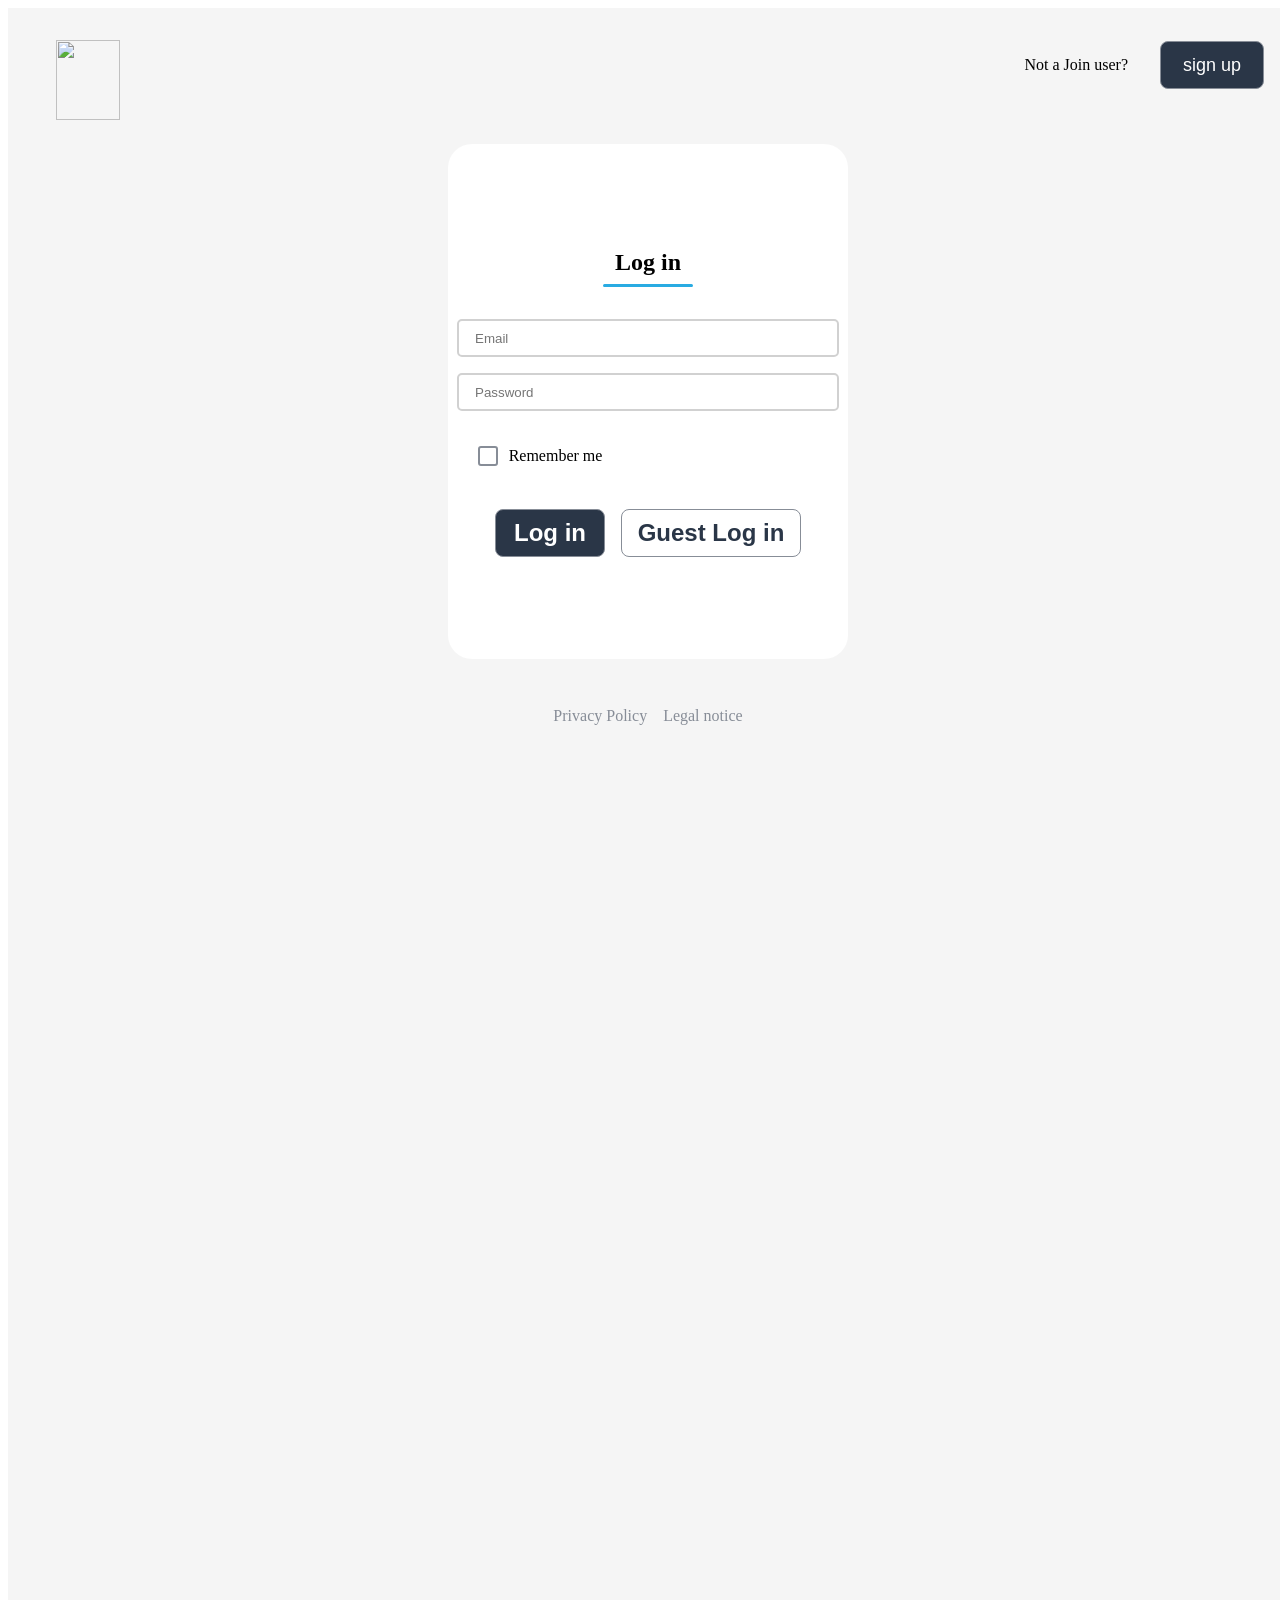
==== index.html @ ee6ba7c3 "refactor: new structure" ====
<!DOCTYPE html>
<html lang="de">
<head>
  <meta charset="UTF-8" />
  <meta name="viewport" content="width=device-width, initial-scale=1.0" />
  <title>Join Log in</title>
  <link rel="stylesheet" href="/style.css" />
  <link rel="stylesheet" href="/src/features/auth/login.css" />
  <link rel="shortcut icon" href="/assets/img/join_favicon.svg" type="image/x-icon">
  <script src="/src/shared/scripts/app.js"></script>
  <script src="/src/features/auth/login.js" defer></script>
</head>

<body onload="start()">
  <div id="join-logo-overlay" class="overlay"> 
  </div>
  <section id="log-in" class="log-in-section hidden">
    <img id="join-image-id" class="log-in-join-logo" src="/assets/img/join-icon.svg" alt="" />
    <div class="log-in-container">
      <h2 class="log-in-title">Log in</h2>
      <div class="border-bottom-log-in"></div>
      <form onsubmit="logIn(event)">
        <div class="input-container">
          <input id="user-email" class="input-field email-input" type="email" placeholder="Email"/>
        </div>
        <div class="input-container">
          <input id="user-password" class="input-field password-input" type="password" placeholder="Password" onkeyup="changePasswordIcon('user-password','change-password-icons')" />
          <span id="change-password-icons" class="password-eye-open d-none"></span>
        </div>
        <div id="wrong-log-in" class="font-color-red"></div>
        <div class="check-box-container check-box">
          <input type="checkbox" id="remember-me-box" />
          <label class="label-margin-right" for="checkbox">Remember me</label>
        </div>
        <div class="log-in-button-container">
        <button class="button log-in-button">Log in</button>
      
      <button onclick="logInAsGuest()" class="button guest-log-in">Guest Log in</button>
    </div>
    </form>
    </div>
    <div class="log-in-sign-up-container">
      <p>Not a Join user?</p>
      <button onclick="loadSignUp()" class="log-in-sign-up-button">sign up</button>
    </div>
    <div class="log-in-link-container">
      <a id="privacy-link" onclick="sendToPrivacyPolicy()" href="#">Privacy Policy</a>
      <a id="legal-link" onclick="sendTolegalNotice()" href="#">Legal notice</a>
    </div>
  </section>
  <section id="sign-up" class="log-in-section d-none"></section>
</body>
</html>
---- src/features/auth/login.css ----
.overlay {
  position: fixed;
  top: 0;
  left: 0;
  width: 100%;
  height: 100%;
  background-color: white; 
  opacity: 1; 
  transition: opacity 1s ease-out; 
  z-index: 9998; 
  display: flex; 
  justify-content: center; 
  align-items: center; 
}


.overlay.hidden {
  opacity: 0; 
  pointer-events: none; 
}

.overlay img {
  width: 128px; 
  height: 160px; 
  position: absolute; 
  top: 50%; 
  left: 50%; 
  transform: translate(-50%, -50%); 
  animation: moveToPosition 1s ease-out forwards;  
  z-index: 9998;
}

@keyframes moveToPosition {
  0% {
    top: 50%; 
    left: 50%; 
    transform: translate(-50%, -50%); 
    width: 128px; 
    height: 160px; 
    opacity: 1; 
  }
  100% {
    top: 16px; 
    left: 16px; 
    transform: translate(0, 0); 
    width: 64px; 
    height: 80px; 
    opacity: 1; 
  }
}



.log-in-section {
  background-color: #f5f5f5;
  height: 100vh;
  width: 100vw;
}

.log-in-join-logo {
  margin: 16px 16px 40px 32px;
  width: 128px; 
  height: 160px; 
  position: relative; 
  top: 50%; 
  left: 50%; 
  transform: translate(-50%, -50%); 
  opacity: 0; 
  animation: moveToPosition 1s ease-out forwards;
  z-index: 9999;  
}

.static-logo{  /* kann raus ?*/
  width: 64px;
  height: 128px;
  margin: 16px 16px 40px 32px;
}


.log-in-container {
  background-color: white;
  height: 515px;
  width: 400px;
  margin: auto;
  display: flex;
  justify-content: center;
  flex-direction: column;
  align-items: center;
  border-radius: 24px;
}

.sign-in-title-container {
  display: flex;
  width: 400px;
  justify-content: space-between;
  align-items: center;
  margin-top: 24px;
}

.sign-in-title-container img {
  margin-left: 32px;
}

.sign-in-title-container h2 {
  margin-left: auto;
  margin-right: auto;
}

.border-bottom-log-in {
  position: relative;
  margin-bottom: 32px;
  bottom: 0;
  width: 90px;
  border-bottom: 3px solid #29ABE2;
  border-radius: 3px;
}

.log-in-title {
  margin-bottom: 8px;
}

.input-field {
  height: 32px;
  margin-bottom: 16px;
  width: 360px;
  border-radius: 5px;
  -webkit-transition: 0.5s;
  transition: 0.5s;
  border-color: #d1d1d1;
  border-style: solid;
  padding-left: 16px;
  background-repeat: no-repeat;
  background-position: 330px 2px;
  outline: none;
}

.input-field:focus {
  border-color: #00BEE8; 
  box-shadow: none; 
}

.border-color-red{
  border-color: #FF4646;
}

.font-color-red{
  color: #FF4646;
}

form {
  display: flex;
  flex-direction: column;
  justify-content: center;
  align-items: center;
}

.name-input {
  background-image: url(/assets/img/person.svg);
}

.email-input {
  background-image: url(/assets/img/mail.svg);
}

.password-input {
  background-image: url(/assets/img/lock.svg);
}

.password-eye-open:hover{
  cursor: pointer;
} 

.password-eye-open{
  width: 0;
  height: 0;
  position: relative;
  bottom: 43px;
  left: 332px;
  display: block;
}

.check-box-container {
  display: flex;
  justify-content: center;
  align-items: center;
  gap: 8px;
  width: 400px;
  margin-top: 16px;
  margin-bottom: 40px;
}

.check-box input[type="checkbox"] {
  appearance: none; /* Entfernt das Standard-Design der Checkbox */
  width: 20px;
  height: 20px;
  border: 2px solid #878d97; /* Schwarzer Rahmen */
  border-radius: 3px; /* Leicht abgerundete Ecken */
  background-color: white; /* Hintergrund bleibt weiß */
  cursor: pointer;
  position: relative;
}

.check-box input[type="checkbox"]:checked::before {
  content: "";
  position: absolute;
  top: -8px;
  right: 1px;
  width: 5px;
  height: 19px;
  border: solid #2a3647;
  border-width: 0 2px 2px 0;
  transform: rotate(45deg);
  z-index: 2;
  
}

.check-box input[type="checkbox"]:checked::after {
  content: "";
  position: absolute;
  top: -4px;
  right: -5px;
  width: 8px;
  height: 8px;
  background-color: white; 
  z-index: 1;
}

.check-box-container a {
  color: #43b5e5;
  text-decoration: none;
  transition: transform 0.1s;
}

.check-box-container a:hover{
  text-decoration: underline;
  transform: scale(1.05);
}

.label-margin-right {
  margin-right: 220px;
}

.button {
  width: 180px;
  height: 48px;
  border-radius: 8px;
  border: 1px solid #878d97;
}

.log-in-button-container{
  display: flex;
  flex-direction: column;
}

.log-in-button {
  margin-bottom: 16px;
  color: white;
  background-color: #2a3647;
  font-size: 24px;
  font-weight: bold;
}

.log-in-button:disabled{
  background-color: grey;
  cursor: not-allowed;
}

.log-in-button:not(:disabled):hover,
.log-in-sign-up-button:hover{
  cursor: pointer;
  background-color: #29ABE2;
  box-shadow: 1px 4px 9px -3px #000000;
  transition: 0.2s;
  border: none;
}

.guest-log-in{
  background-color: white;
  color: #2a3647;
  font-size: 24px;
  font-weight: bold;
}

.guest-log-in:hover{
  border-color: #29ABE2;
  color: #29ABE2;
  box-shadow: 1px 4px 9px -3px #000000;
  transition: 0.2s;
  cursor: pointer;
}

.log-in-sign-up-container {
  max-width: 690px;
  display: flex;
  align-items: center;
  justify-content: space-evenly;
  margin-top: 40px;
  margin-left: auto;
  margin-right: auto;
}

.log-in-sign-up-button {
  width: 104px;
  height: 48px;
  border-radius: 8px;
  border: 1px solid #878d97;
  background-color: #2a3647;
  color: white;
  font-size: 18px;
  font-weight: 500 solid;
}

.log-in-link-container {
  width: 100%;
  display: flex;
  justify-content: center;
  gap: 16px;
  margin-top: 48px;
}

.log-in-link-container a {
  text-decoration: none;
  color: #878d97;
  transition: transform 0.1s;
}

.log-in-link-container a:hover{
  color: #29ABE2;
  transform: scale(1.05);
}

.sign-up-overlay{
  position: absolute;
    left: 0;
    top: 0;
    z-index: 1;
    width: 100vw;
    height: 100vh;
    background-color: rgba(182, 178, 178, 0.3);;
    
}

.success-box{
  width: 300px;
  height: 48px;
  display: flex;
  justify-content: center;
  align-items: center;
  background-color: #2a3647;
  color: #f5f5f5;
  border-radius: 8px;
  position: absolute;
  left: 50%;
  bottom: 0;
  transform: translateX(-50%);
  animation: moveUp 0.5s ease-out forwards;
  z-index: 2;
}

@keyframes moveUp {
  0% {
      bottom: 0;
  }
  100% {
      bottom: 50%;
  }
}

@media (min-width:1025px){
  .log-in-button-container{
    flex-direction: row;
    gap: 16px;
  }
  .log-in-button{
    width: 110px;
  }
  .log-in-sign-up-container{
    gap: 32px;
    position: absolute;
    right: 16px;
    top: 0;
  }

}

@media (max-width:450px){
  .sign-in-title-container{
    width: 300px;
  }
  .log-in-container{
    width: 280px;
  }
  .input-field{
    width: 270px;
    background-position: 240px 2px;
  }
  .password-eye-open{
    left: 241px;
  }
  .check-box-container{
    width: 100%;
  }
  .label-margin-right{
    margin-right: 127px;
  }
  #wrong-log-in{
    width: 270px;
  }
}

@media (max-height:810px){
  .log-in-section{
    height: 100%;
  }
  .log-in-link-container{
    margin-bottom: 16px;
  }
}
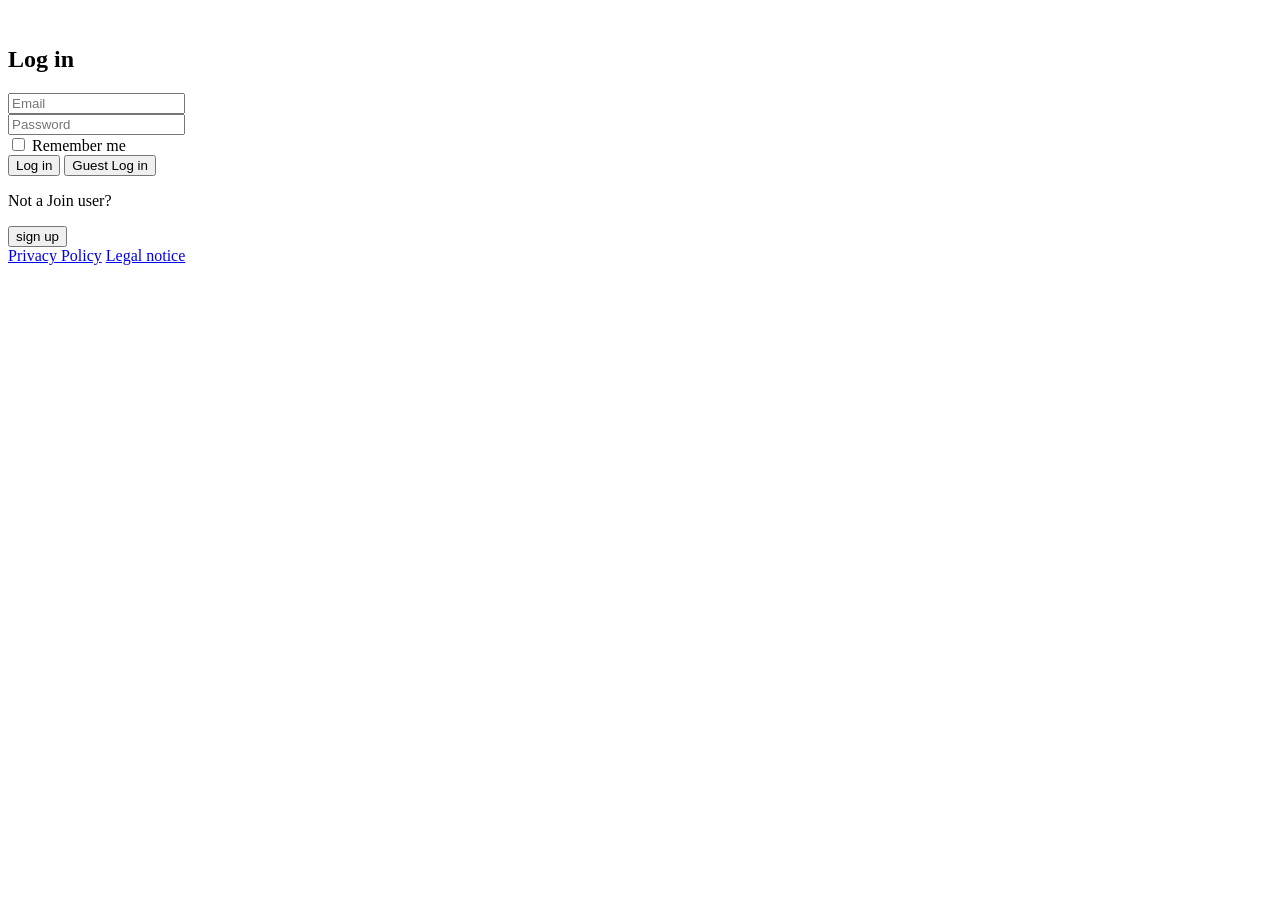
==== commit 8969b3a5: "bugfix: routes incorrect" ====
--- a/index.html
+++ b/index.html
@@ -1,21 +1,21 @@
-<!DOCTYPE html>
+﻿<!DOCTYPE html>
 <html lang="de">
 <head>
   <meta charset="UTF-8" />
   <meta name="viewport" content="width=device-width, initial-scale=1.0" />
   <title>Join Log in</title>
-  <link rel="stylesheet" href="/style.css" />
-  <link rel="stylesheet" href="/src/features/auth/login.css" />
-  <link rel="shortcut icon" href="/assets/img/join_favicon.svg" type="image/x-icon">
-  <script src="/src/shared/scripts/app.js"></script>
-  <script src="/src/features/auth/login.js" defer></script>
+  <link rel="stylesheet" href="/join/style.css" />
+  <link rel="stylesheet" href="/join/src/features/auth/login.css" />
+  <link rel="shortcut icon" href="/join/assets/img/join_favicon.svg" type="image/x-icon">
+  <script src="/join/src/shared/scripts/app.js"></script>
+  <script src="/join/src/features/auth/login.js" defer></script>
 </head>
 
 <body onload="start()">
   <div id="join-logo-overlay" class="overlay"> 
   </div>
   <section id="log-in" class="log-in-section hidden">
-    <img id="join-image-id" class="log-in-join-logo" src="/assets/img/join-icon.svg" alt="" />
+    <img id="join-image-id" class="log-in-join-logo" src="/join/assets/img/join-icon.svg" alt="" />
     <div class="log-in-container">
       <h2 class="log-in-title">Log in</h2>
       <div class="border-bottom-log-in"></div>
